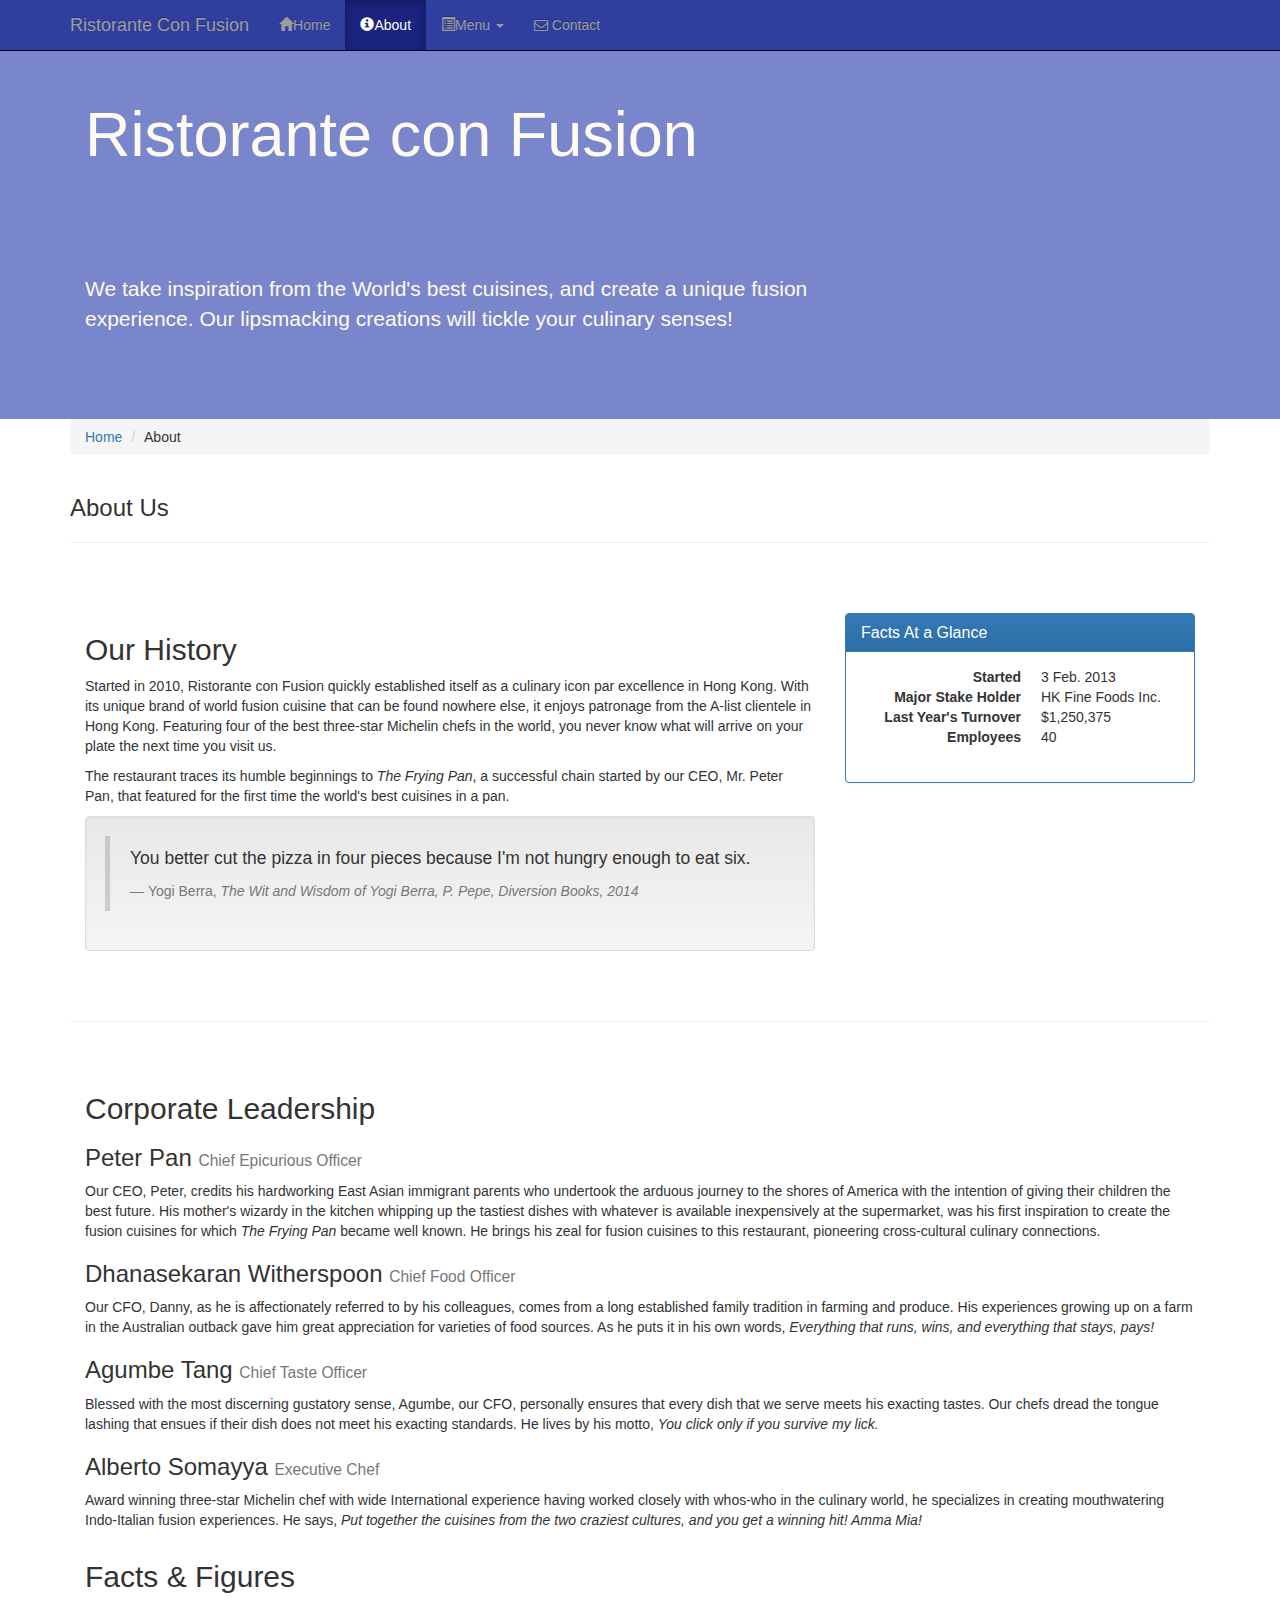
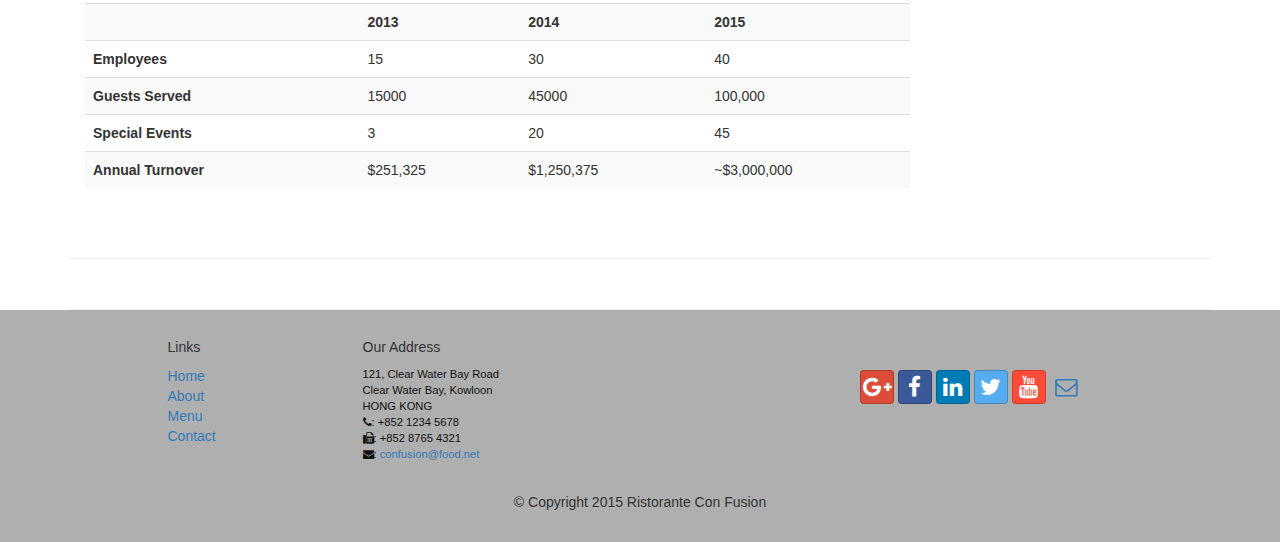
==== conFusion-Work/aboutus.html @ 80133f32 "W2-work" ====
<!DOCTYPE html>
<html lang="en">

<head>
  <meta http-equiv="Content-Type" content="text/html; charset=UTF-8">
  <meta charset="utf-8">
  <meta http-equiv="X-UA-Compatible" content="IE=edge">
  <meta name="viewport" content="width=device-width, initial-scale=1">
  <!-- The above 3 meta tags *must* come first in the head; any other head
  content must come *after* these tags -->
  <title>Ristorante Con Fusion: About Us</title>
  <!-- Bootstrap -->
  <link href="css/bootstrap.min.css" rel="stylesheet">
  <link href="css/bootstrap-theme.min.css" rel="stylesheet">
  <link href="css/font-awesome.min.css" rel="stylesheet">
  <link href="css/bootstrap-social.css" rel="stylesheet">
  <link href="css/mystyles.css" rel="stylesheet">

  <!-- HTML5 shim and Respond.js for IE8 support of HTML5 elements and media queries -->
  <!-- WARNING: Respond.js doesn't work if you view the page via file:// -->
  <!--[if lt IE 9]>
      <script src="https://oss.maxcdn.com/html5shiv/3.7.2/html5shiv.min.js"></script>
      <script src="https://oss.maxcdn.com/respond/1.4.2/respond.min.js"></script>
      <![endif]-->
</head>

<body>
  <!-- Start NavBar -->
  <nav class="navbar navbar-inverse navbar-fixed-top" role="navigation">
    <div class="container">
      <div class="navbar-header">
        <button type="button" class="navbar-toggle collapsed" data-toggle="collapse" data-target="#navbar" aria-expanded="false" aria-controls="navbar">
          <span class="sr-only">Toggle navigation</span>
          <span class="icon-bar"></span>
          <span class="icon-bar"></span>
          <span class="icon-bar"></span>
        </button>
        <a class="navbar-brand" href="index.html">Ristorante Con Fusion</a>
      </div>
      <div id="navbar" class="navbar-collapse collapse">
        <ul class="nav navbar-nav">
          <li>
            <a href="index.html">
              <span class="glyphicon glyphicon-home" aria-hidden="true"></span>Home</a>
          </li>
          <li class="active">
            <a href="aboutus.html">
              <span class="glyphicon glyphicon-info-sign" aria-hidden="true"></span>About</a>
          </li>
          <li class="dropdown">
            <a href="#" class="dropdown-toggle" data-toggle="dropdown" role="button" aria-haspopup="true" aria-expanded="false">
              <span class="glyphicon glyphicon-list-alt" aria-hidden="true"></span>Menu
              <span class="caret"></span>
            </a>
            <ul class="dropdown-menu">
              <li><a href="#">Appetizers</a></li>
              <li><a href="#">Main Courses</a></li>
              <li><a href="#">Desserts</a></li>
              <li><a href="#">Drinks</a></li>
              <li role="separator" class="divider"></li>
              <li class="dropdown-header">Specials</li>
              <li><a href="#">Lunch Buffet</a></li>
              <li><a href="#">Weekend Brunch</a></li>
            </ul>
          </li>
          <li>
            <a href="contactus.html">
              <i class="fa fa-envelope-o"></i> Contact</a>
          </li>
        </ul>
      </div>
    </div>
  </nav>
  <!-- / NarBar -->

  <!-- Start Header -->
  <header class="jumbotron">
    <!-- Main component for a primary marketing message or call to action -->
    <div class="container">
      <div class="row row-header">
        <div class="col-xs-12 col-sm-8">
          <h1>Ristorante con Fusion</h1>
          <p style="padding:40px;"></p>
          <p>We take inspiration from the World's best cuisines, and create a unique fusion experience. Our lipsmacking creations will tickle your culinary senses!</p>
        </div>
        <div class="col-xs-12 col-sm-4">
        </div>
      </div>
    </div>
  </header>
  <!-- / Header -->

  <!-- Start Contain -->
  <div class="container">
    <div class="row">
      <div class="col-xs-12 col-sm-12">
        <!-- start breadcrumb -->
        <ol class="breadcrumb">
          <li><a href="index.html">Home</a></li>
          <li>About</li>
        </ol>
        <!-- / breadcrumb -->
      </div>
      <div class="col-xs-12 col-sm-12">
        <h3>About Us</h3>
        <hr>
      </div>
    </div>

    <div class="row row-content">
      <div class="col-xs-12 col-sm-8">
        <h2>Our History</h2>
        <p>Started in 2010, Ristorante con Fusion quickly established itself as a culinary icon par excellence in Hong Kong. With its unique brand of world fusion cuisine that can be found nowhere else, it enjoys patronage from the A-list clientele in Hong
          Kong. Featuring four of the best three-star Michelin chefs in the world, you never know what will arrive on your plate the next time you visit us.</p>
        <p>The restaurant traces its humble beginnings to
          <em>The Frying Pan</em>, a successful chain started by our CEO, Mr. Peter Pan, that featured for the first time the world's best cuisines in a pan.</p>
        <div class="well">
          <blockquote>
            <p>You better cut the pizza in four pieces because I'm not hungry enough to eat six.</p>
            <footer>Yogi Berra,
              <cite>The Wit and Wisdom of Yogi Berra, P. Pepe, Diversion Books, 2014</cite>
            </footer>
          </blockquote>
        </div>
      </div>
      <div class="col-xs-12 col-sm-4">
        <div class="panel panel-primary">
          <div class="panel-heading">
            <h3 class="panel-title">Facts At a Glance</h3>
          </div>
          <div class="panel-body">
            <dl class="dl-horizontal">
              <dt>Started</dt>
              <dd>3 Feb. 2013</dd>
              <dt>Major Stake Holder</dt>
              <dd>HK Fine Foods Inc.</dd>
              <dt>Last Year's Turnover</dt>
              <dd>$1,250,375</dd>
              <dt>Employees</dt>
              <dd>40</dd>
            </dl>
          </div>
        </div>
      </div>
      <div>
        <p style="padding:20px;"></p>
      </div>
    </div>

    <div class="row row-content">
      <div class="col-xs-12 col-sm-12">
        <h2>Corporate Leadership</h2>
        <h3>Peter Pan
          <small>Chief Epicurious Officer</small>
        </h3>
        <p>Our CEO, Peter, credits his hardworking East Asian immigrant parents who undertook the arduous journey to the shores of America with the intention of giving their children the best future. His mother's wizardy in the kitchen whipping up the tastiest
          dishes with whatever is available inexpensively at the supermarket, was his first inspiration to create the fusion cuisines for which
          <em>The Frying Pan</em> became well known. He brings his zeal for fusion cuisines to this restaurant, pioneering cross-cultural culinary connections.</p>
        <h3>Dhanasekaran Witherspoon
          <small>Chief Food Officer</small>
        </h3>
        <p>Our CFO, Danny, as he is affectionately referred to by his colleagues, comes from a long established family tradition in farming and produce. His experiences growing up on a farm in the Australian outback gave him great appreciation for varieties
          of food sources. As he puts it in his own words,
          <em>Everything that runs, wins, and everything that stays, pays!</em>
        </p>
        <h3>Agumbe Tang
          <small>Chief Taste Officer</small>
        </h3>
        <p>Blessed with the most discerning gustatory sense, Agumbe, our CFO, personally ensures that every dish that we serve meets his exacting tastes. Our chefs dread the tongue lashing that ensues if their dish does not meet his exacting standards. He
          lives by his motto,
          <em>You click only if you survive my lick.</em>
        </p>
        <h3>Alberto Somayya
          <small>Executive Chef</small>
        </h3>
        <p>Award winning three-star Michelin chef with wide International experience having worked closely with whos-who in the culinary world, he specializes in creating mouthwatering Indo-Italian fusion experiences. He says,
          <em>Put together the cuisines from the two craziest cultures, and you get a winning hit! Amma Mia!</em>
        </p>
      </div>
      <div>
        <p style="padding:20px;"></p>
      </div>
      <div class="row row-content">
        <div class="col-xs-12 col-sm-9">
          <h2>Facts &amp; Figures</h2>
          <div class="table-responsive">
            <table class="table table-striped">
              <tr>
                <td>&nbsp;</td>
                <th>2013</th>
                <th>2014</th>
                <th>2015</th>
              </tr>
              <tr>
                <th>Employees</th>
                <td>15</td>
                <td>30</td>
                <td>40</td>
              </tr>
              <tr>
                <th>Guests Served</th>
                <td>15000</td>
                <td>45000</td>
                <td>100,000</td>
              </tr>
              <tr>
                <th>Special Events</th>
                <td>3</td>
                <td>20</td>
                <td>45</td>
              </tr>
              <tr>
                <th>Annual Turnover</th>
                <td>$251,325</td>
                <td>$1,250,375</td>
                <td>~$3,000,000</td>
              </tr>
            </table>
          </div>
        </div>
        <div class="col-xs-12 col-sm-3">
          <p style="padding:20px;"></p>
        </div>
      </div>
    </div>
  </div>
  <!-- / Contain -->

  <!-- Start Footer -->
  <footer class="row-footer">
    <div class="container">
      <div class="row">
        <div class="col-xs-5 col-xs-offset-1 col-sm-2 col-sm-offset-1">
          <h5>Links</h5>
          <ul class="list-unstyled">
            <li><a href="index.html">Home</a></li>
            <li><a href="aboutus.html">About</a></li>
            <li><a href="#">Menu</a></li>
            <li><a href="contactus.html">Contact</a></li>
          </ul>
        </div>
        <div class="col-xs-6 col-sm-5">
          <h5>Our Address</h5>
          <address>
            121, Clear Water Bay Road
            <br> Clear Water Bay, Kowloon
            <br> HONG KONG
            <br>
            <i class="fa fa-phone"></i>: +852 1234 5678
            <br>
            <i class="fa fa-fax"></i>: +852 8765 4321
            <br>
            <i class="fa fa-envelope"></i>:
            <a href="mailto:confusion@food.net">confusion@food.net</a>
          </address>
        </div>
        <div class="col-xs-12 col-sm-4">
          <div class="nav navbar-nav" style="padding: 40px 10px;">
            <a class="btn btn-social-icon btn-google-plus" href="http://google.com/+"><i class="fa fa-google-plus"></i>
            </a>
            <a class="btn btn-social-icon btn-facebook" href="http://www.facebook.com/profile.php?id=">
              <i class="fa fa-facebook"></i>
            </a>
            <a class="btn btn-social-icon btn-linkedin" href="http://www.linkedin.com/in/">
              <i class="fa fa-linkedin"></i>
            </a>
            <a class="btn btn-social-icon btn-twitter" href="http://twitter.com/">
              <i class="fa fa-twitter"></i>
            </a>
            <a class="btn btn-social-icon btn-youtube" href="http://youtube.com/">
              <i class="fa fa-youtube"></i>
            </a>
            <a class="btn btn-social-icon" href="mailto:">
              <i class="fa fa-envelope-o"></i>
            </a>
          </div>
        </div>
        <div class="col-xs-12">
          <p style="padding:10px;"></p>
          <p align="center">© Copyright 2015 Ristorante Con Fusion</p>
        </div>
      </div>
    </div>
  </footer>
  <!-- / Footer -->

  <!-- jQuery (necessary for Bootstrap's JavaScript plugins) -->
  <script src="https://ajax.googleapis.com/ajax/libs/jquery/1.11.3/jquery.min.js"></script>
  <!-- Include all compiled plugins (below), or include individual files as needed -->
  <script src="js/bootstrap.min.js"></script>


</body>

</html>
---- conFusion-Work/css/mystyles.css ----
.row-header{
    margin:0px auto;
    padding:0px auto;
}

.row-content {
    margin:0px auto;
    padding: 50px 0px 50px 0px;
    border-bottom: 1px ridge;
    min-height:400px;
}

.row-footer{
    background-color: #AfAfAf;
    margin:0px auto;
    padding: 20px 0px 20px 0px;
}

.jumbotron {
    padding:70px 30px 70px 30px;
    margin:0px auto;
    background: #7986CB ;
    color:floralwhite;
}

address{
    font-size:80%;
    margin:0px;
    color:#0f0f0f;
}

body{
    padding:10px 0px 0px 0px;
    z-index:0;
}

.navbar-inverse {
     background: #303F9F;
}

.navbar-inverse .navbar-nav > .active > a,
.navbar-inverse .navbar-nav > .active > a:hover,
.navbar-inverse .navbar-nav > .active > a:focus {
    color: #fff;
    background: #1A237E;
}

.navbar-inverse .navbar-nav > .open > a,
 .navbar-inverse .navbar-nav > .open > a:hover,
 .navbar-inverse .navbar-nav > .open > a:focus {
    color: #fff;
    background: #1A237E;
}

.navbar-inverse .navbar-nav .open .dropdown-menu> li> a,
.navbar-inverse .navbar-nav .open .dropdown-menu {
    background-color: #303F9F;
    color:#eeeeee;
}

.navbar-inverse .navbar-nav .open .dropdown-menu> li> a:hover {
    color:#000000;
}
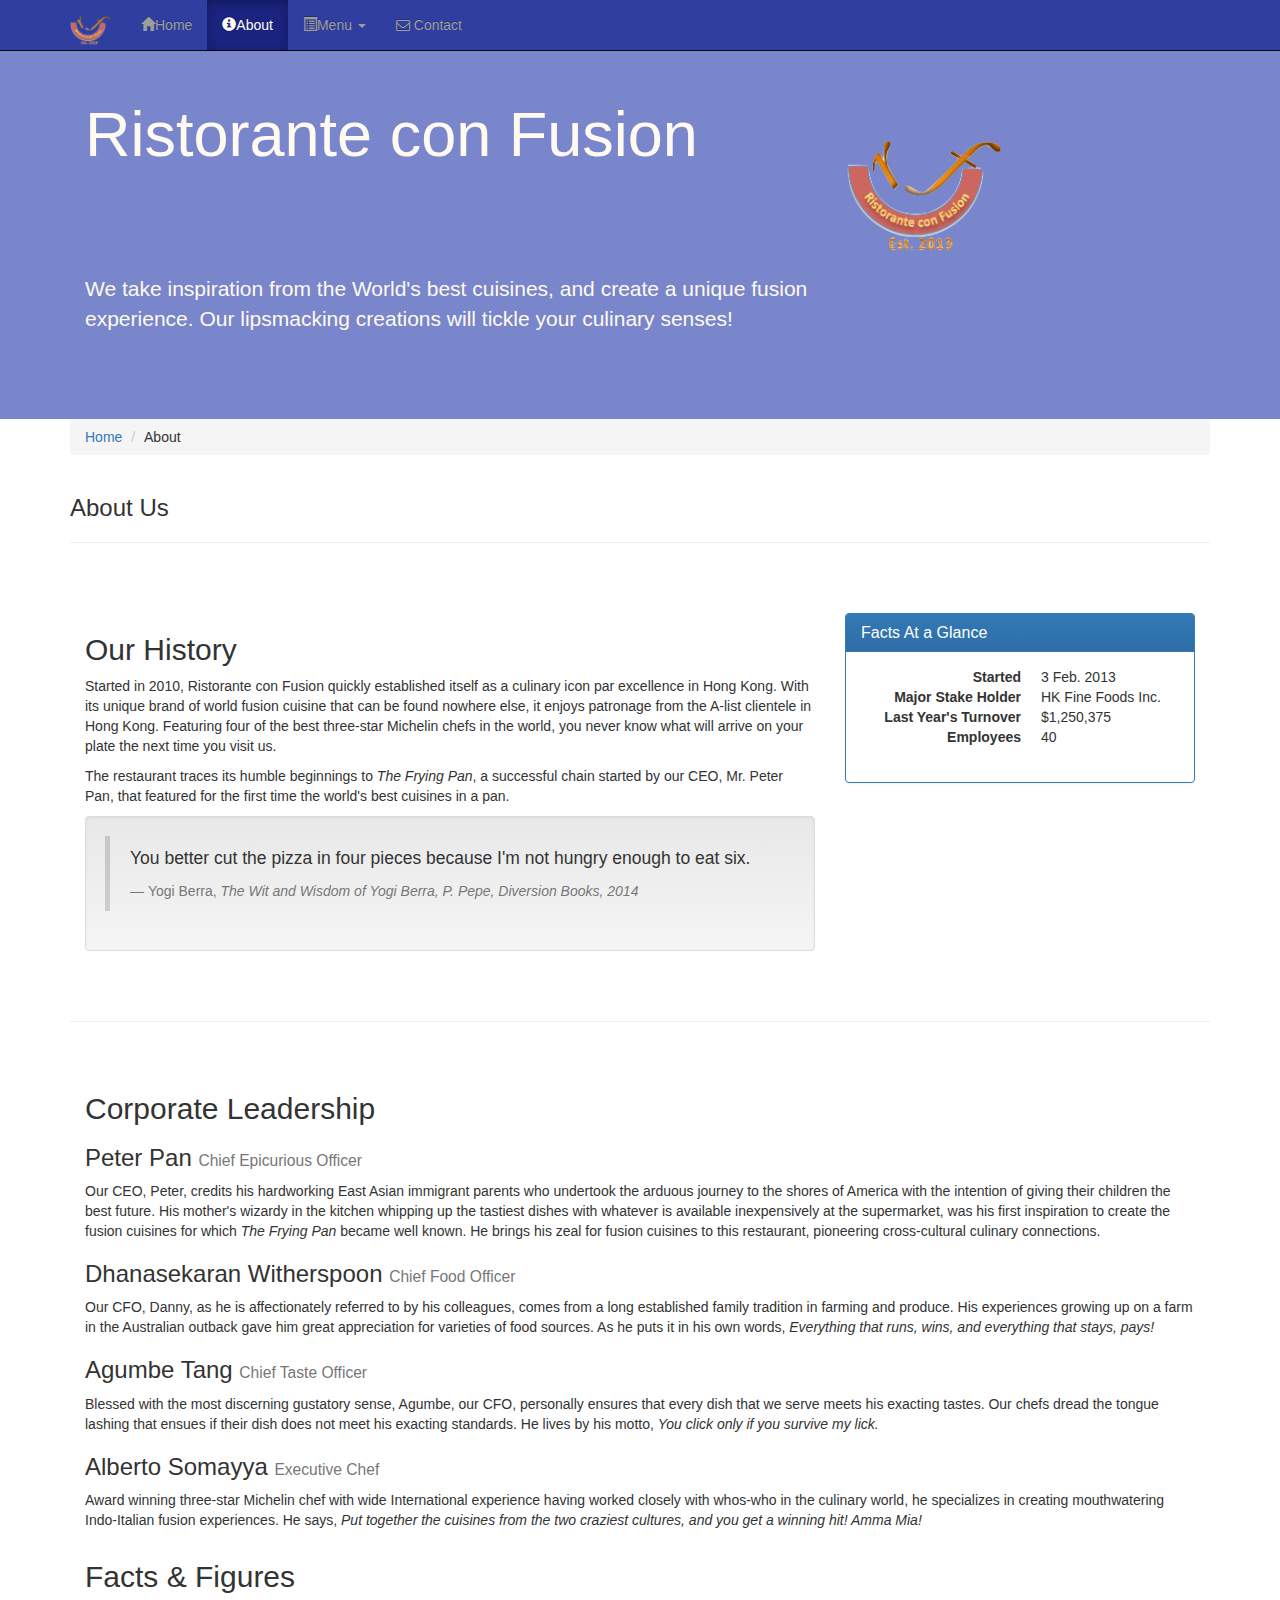
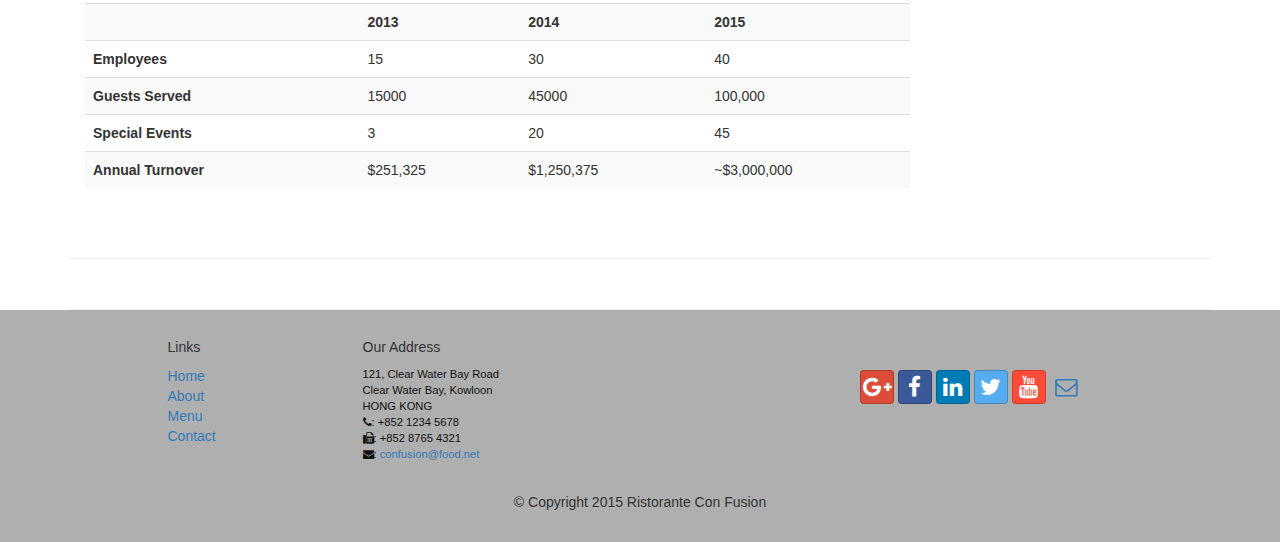
==== commit e892716e: "w2-course-completed" ====
--- a/conFusion-Work/aboutus.html
+++ b/conFusion-Work/aboutus.html
@@ -35,7 +35,7 @@
           <span class="icon-bar"></span>
           <span class="icon-bar"></span>
         </button>
-        <a class="navbar-brand" href="index.html">Ristorante Con Fusion</a>
+        <a class="navbar-brand" href="index.html"><img src="img/logo.png" height=30 width=41></a></a>
       </div>
       <div id="navbar" class="navbar-collapse collapse">
         <ul class="nav navbar-nav">
@@ -83,7 +83,9 @@
           <p style="padding:40px;"></p>
           <p>We take inspiration from the World's best cuisines, and create a unique fusion experience. Our lipsmacking creations will tickle your culinary senses!</p>
         </div>
-        <div class="col-xs-12 col-sm-4">
+        <div class="col-xs-12 col-sm-2">
+          <p style="padding:20px;"></p>
+          <img src="img/logo.png" class="img-responsive">
         </div>
       </div>
     </div>
